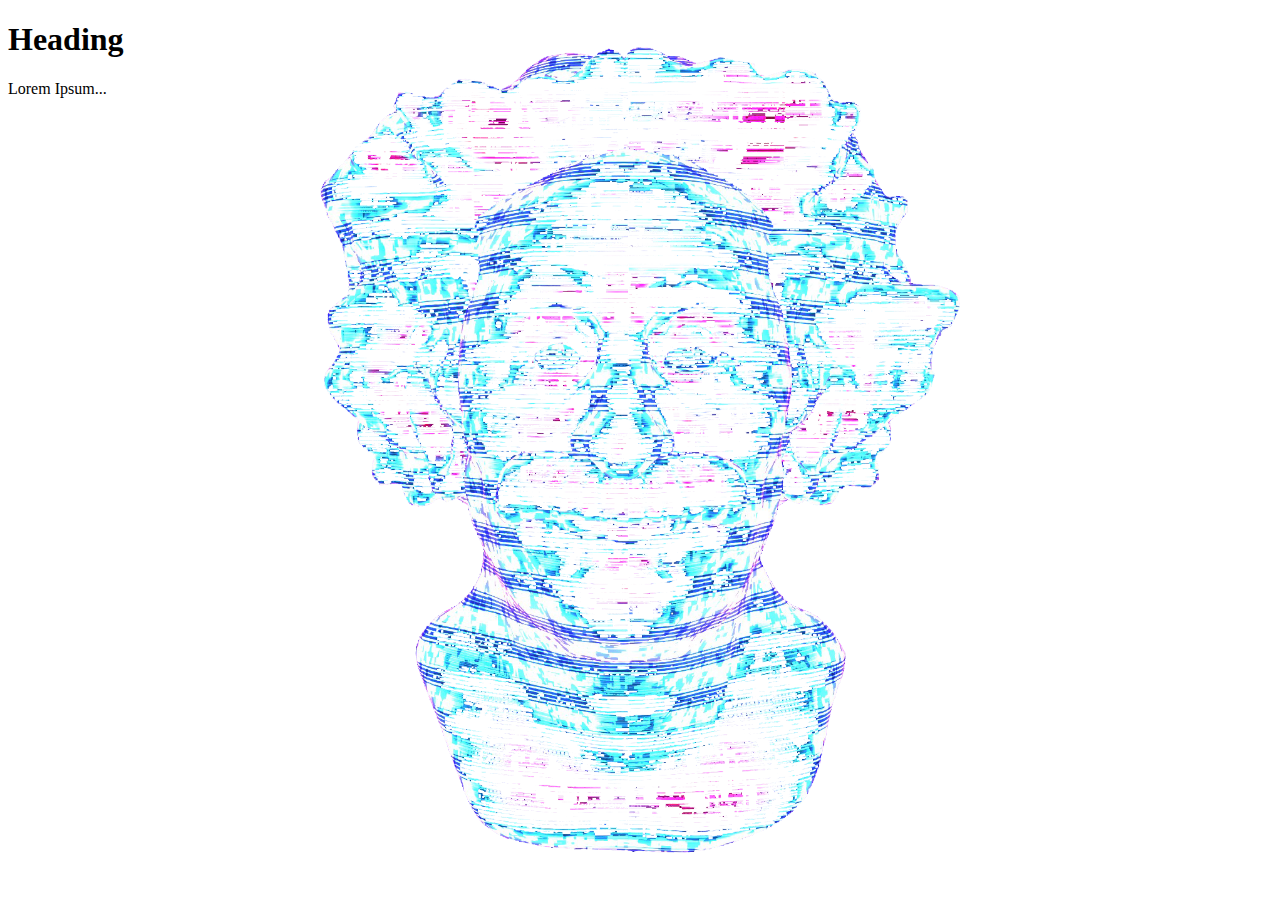
==== index.html @ d1714902 "Alle files werkend" ====
<!DOCTYPE html>
<html>
  <head>
    <link rel="stylesheet" href="style.css">
    <title>Camera Background Page</title>
  </head>
  <body>
    <div id="videoContainer">
        <video id="videoElement" autoplay></video>
        <img id="overlayImage" src="einsteinpngpngpng.png" alt="Overlay Image">
      </div>

      <div class="content">
        <h1>Heading</h1>
        <p>Lorem Ipsum...</p>
      </div>
  </body>
  <script src="main.js"></script>
</html>
---- style.css ----
#videoElement {
    height: 100vh;
    width: 100%;
    object-fit: fill;
    position: absolute;
}

#overlayImage{
    width: 50%;
    position: absolute;
    top: 50%;
    left: 50%;
    transform: translate(-50%, -50%);
}
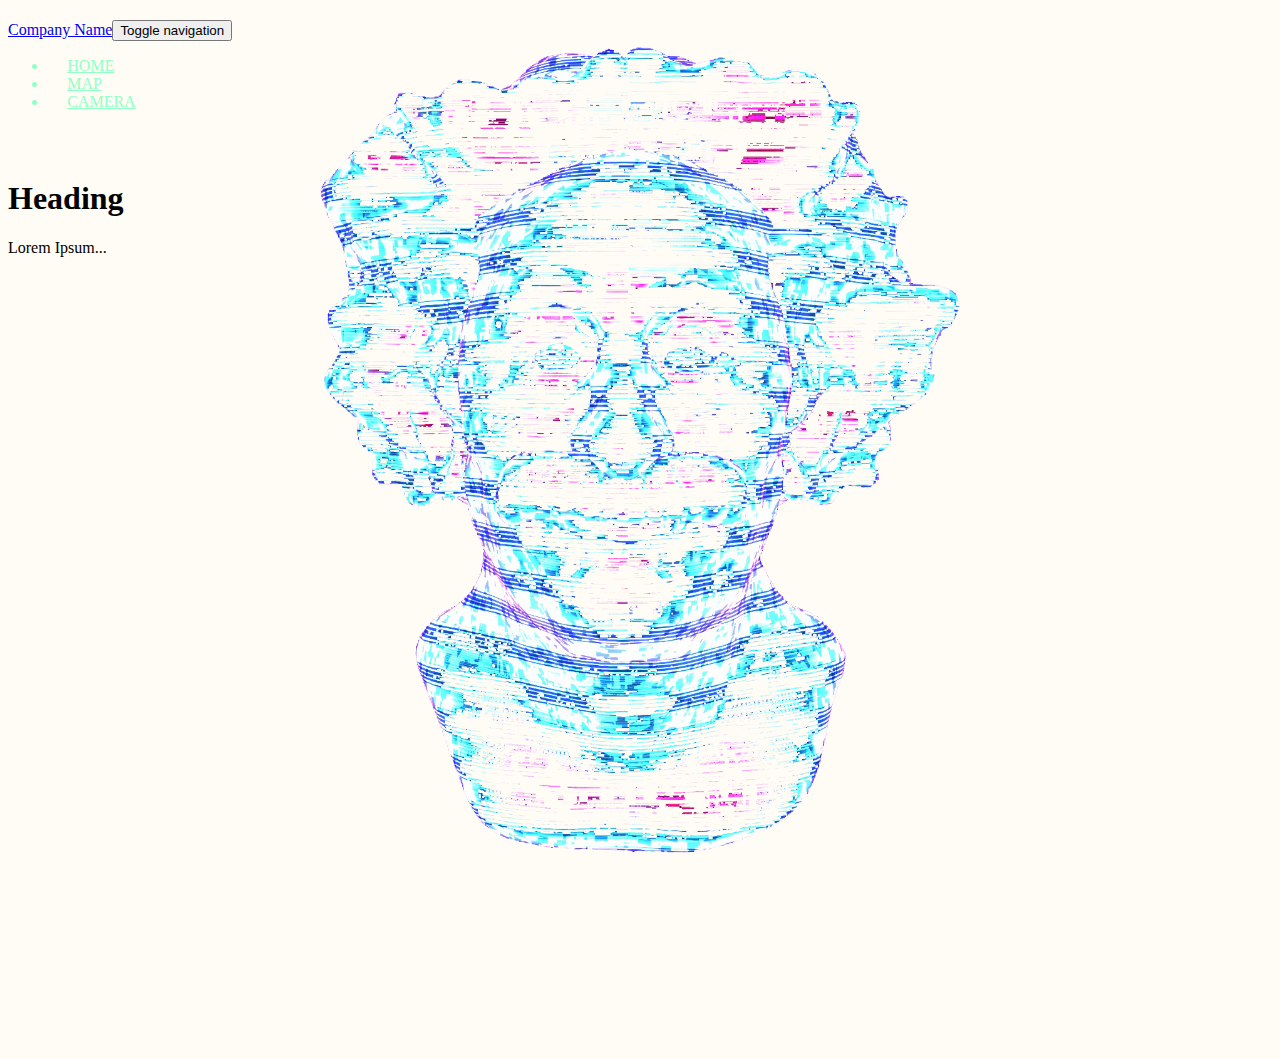
==== commit 2d8394fe: "Navbar add" ====
--- a/index.html
+++ b/index.html
@@ -5,6 +5,19 @@
     <title>Camera Background Page</title>
   </head>
   <body>
+    <div class="header-dark">
+      <nav class="navbar navbar-dark navbar-expand-md navigation-clean-search">
+          <div class="container"><a class="navbar-brand habibi" href="#">Company Name</a><button class="navbar-toggler" data-toggle="collapse" data-target="#navcol-1"><span class="sr-only">Toggle navigation</span><span class="navbar-toggler-icon"></span></button>
+              <div class="collapse navbar-collapse"
+                  id="navcol-1">
+                  <ul class="nav navbar-nav">
+                      <li class="nav-item habibi" role="presentation"><a class="nav-link" href="#">HOME</a></li>
+                      <li class="nav-item" role="presentation"><a class="nav-link" href="#">MAP</a></li>
+                      <li class="nav-item" role="presentation"><a class="nav-link" href="#">CAMERA</a></li>
+                  </ul>
+          </div>
+      </nav>
+  </div>
     <div id="videoContainer">
         <video id="videoElement" autoplay></video>
         <img id="overlayImage" src="einsteinpngpngpng.png" alt="Overlay Image">
--- a/style.css
+++ b/style.css
@@ -11,4 +11,165 @@
     top: 50%;
     left: 50%;
     transform: translate(-50%, -50%);
+}
+
+html, body {
+  height: 100%;
+  overflow: hidden;
+  background:url('https://cdn.pixabay.com/photo/2015/10/12/14/59/milky-way-984050_960_720.jpg') #fffcf5;
+}
+
+
+.header-dark {
+  background:rgba(0,0,0,0);
+  background-size: cover;
+  padding-bottom:20px;
+  color: #94ffc4;
+}
+
+@media (min-width:768px) {
+  .header-dark .navbar {
+    padding-top:.75rem;
+    padding-bottom:.75rem;
+  }
+}
+
+@media (min-width: 992px) {
+  .header-dark .navbar.navbar .navbar-nav .nav-link {
+    padding-left:1.2rem;
+    padding-right:1.2rem;
+  }
+}
+
+.header-dark .navbar.navbar-dark .navbar-nav .nav-link:focus, .header-dark .navbar.navbar-dark .navbar-nav .nav-link {
+  color:#94ffc4 !important;
+  background-color:transparent;
+}
+
+.header-dark .navbar.navbar-dark .navbar-nav .nav-link:focus, .header-dark .navbar.navbar-dark .navbar-nav .nav-link:hover {
+  color:#94ffc4 !important;
+  background-color:transparent;
+}
+
+.header-dark .navbar .navbar-nav > li > .dropdown-menu {
+  margin-top:-5px;
+  box-shadow:0 4px 8px rgba(0,0,0,.1);
+  background-color:#fff;
+  border-radius:2px;
+}
+
+@media (min-width:768px) {
+  .header-dark .hero {
+    margin-top:20px;
+  }
+}
+
+.header-dark .hero h1 {
+  color:#94ffc4;
+  font-family:'Bitter', serif;
+  font-size:40px;
+  margin-top:20px;
+  margin-bottom:80px;
+}
+
+@media (min-width:768px) {
+  .header-dark .hero h1 {
+    margin-bottom:50px;
+    line-height:1.5;
+  }
+}
+
+.header-dark .hero .embed-responsive iframe {
+  background-color:#666;
+}
+
+
+.popup .overlay {
+  position: fixed;
+  top: 0px;
+  left: 0px;
+  width: 100vw;
+  height: 100vh;
+  z-index: 3;
+  display: none;
+}
+
+.popup .content {
+  position: absolute;
+  top: 50%;
+  left: 50%;
+  transform: translate(-50%, -50%);
+  background: #fff;
+  width: 450px;
+  height: 220px;
+  z-index: 2;
+  text-align: center;
+  padding: 20px;
+  box-sizing: border-box;
+}
+
+.popup .close-bnt {
+  position: absolute;
+  right: 20px;
+  top: 20px;
+  width: 30px;
+  height: 30px;
+  background: #222;
+  color: #fff;
+  font-size: 25px;
+  font-weight: 600;
+  line-height: 30px;
+  text-align: center;
+  border-radius: 50%;
+}
+
+.popup.active .overlay {
+  display: block;
+}
+
+.popup.active .content {
+  transition: all 300ms ease-in-out;
+  transform: translate(-50%, -50%) scale(1);
+}
+
+.centered-image {
+  position: relative;
+  display: flex;
+  justify-content: center;
+  align-items: center;
+  height: 100%;
+}
+.centered-image img {
+  max-width: 100%;
+  max-height: 100%;
+}
+
+.location-icon {
+  position: absolute; 
+  top: 100px;
+  left: 50%;
+  transform: translate(-50%, -50%);
+  width: 30px;
+  height: 43px;
+  background-image: url('../images/locatie.png');
+  background-size: cover;
+  transition: transform 0.3s ease-in-out;
+  z-index: 2;
+}
+
+
+
+.image-container {
+  position: relative;
+  width: 100%;
+}
+
+
+.image-container img {
+  position: relative;
+  z-index: 1; 
+}
+
+.image-container:hover .location-icon {
+  transform: translate(-50%, -50%) scale(1.2);
 }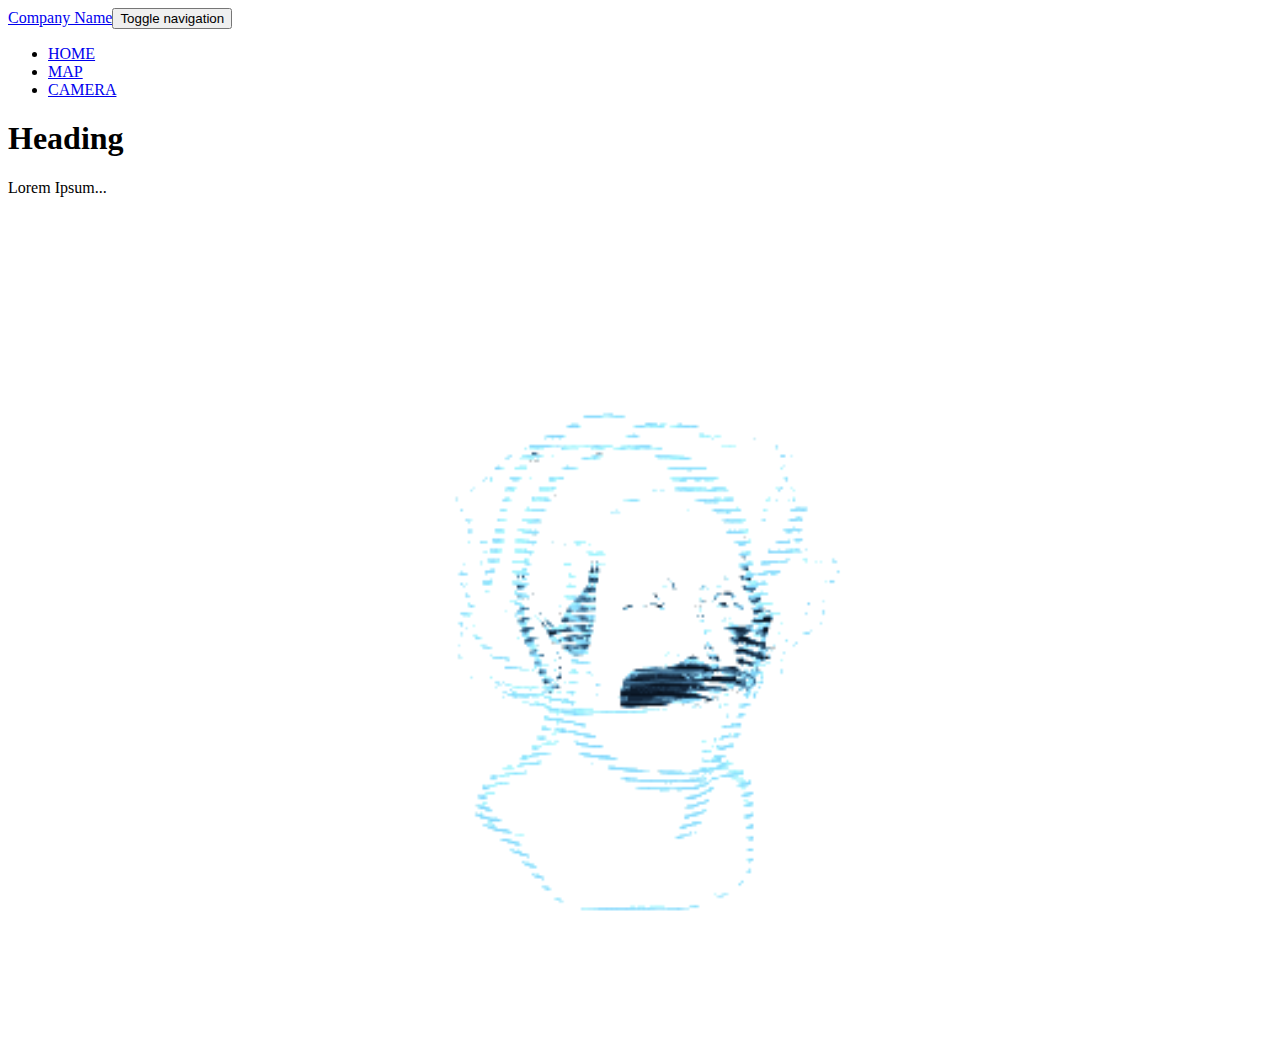
==== commit a4865576: "Add files via upload" ====
--- a/index.html
+++ b/index.html
@@ -20,7 +20,7 @@
   </div>
     <div id="videoContainer">
         <video id="videoElement" autoplay></video>
-        <img id="overlayImage" src="einsteinpngpngpng.png" alt="Overlay Image">
+        <img id="overlayImage" src="Albert.gif" alt="Overlay Image">
       </div>
 
       <div class="content">
--- a/style.css
+++ b/style.css
@@ -12,164 +12,3 @@
     left: 50%;
     transform: translate(-50%, -50%);
 }
-
-html, body {
-  height: 100%;
-  overflow: hidden;
-  background:url('https://cdn.pixabay.com/photo/2015/10/12/14/59/milky-way-984050_960_720.jpg') #fffcf5;
-}
-
-
-.header-dark {
-  background:rgba(0,0,0,0);
-  background-size: cover;
-  padding-bottom:20px;
-  color: #94ffc4;
-}
-
-@media (min-width:768px) {
-  .header-dark .navbar {
-    padding-top:.75rem;
-    padding-bottom:.75rem;
-  }
-}
-
-@media (min-width: 992px) {
-  .header-dark .navbar.navbar .navbar-nav .nav-link {
-    padding-left:1.2rem;
-    padding-right:1.2rem;
-  }
-}
-
-.header-dark .navbar.navbar-dark .navbar-nav .nav-link:focus, .header-dark .navbar.navbar-dark .navbar-nav .nav-link {
-  color:#94ffc4 !important;
-  background-color:transparent;
-}
-
-.header-dark .navbar.navbar-dark .navbar-nav .nav-link:focus, .header-dark .navbar.navbar-dark .navbar-nav .nav-link:hover {
-  color:#94ffc4 !important;
-  background-color:transparent;
-}
-
-.header-dark .navbar .navbar-nav > li > .dropdown-menu {
-  margin-top:-5px;
-  box-shadow:0 4px 8px rgba(0,0,0,.1);
-  background-color:#fff;
-  border-radius:2px;
-}
-
-@media (min-width:768px) {
-  .header-dark .hero {
-    margin-top:20px;
-  }
-}
-
-.header-dark .hero h1 {
-  color:#94ffc4;
-  font-family:'Bitter', serif;
-  font-size:40px;
-  margin-top:20px;
-  margin-bottom:80px;
-}
-
-@media (min-width:768px) {
-  .header-dark .hero h1 {
-    margin-bottom:50px;
-    line-height:1.5;
-  }
-}
-
-.header-dark .hero .embed-responsive iframe {
-  background-color:#666;
-}
-
-
-.popup .overlay {
-  position: fixed;
-  top: 0px;
-  left: 0px;
-  width: 100vw;
-  height: 100vh;
-  z-index: 3;
-  display: none;
-}
-
-.popup .content {
-  position: absolute;
-  top: 50%;
-  left: 50%;
-  transform: translate(-50%, -50%);
-  background: #fff;
-  width: 450px;
-  height: 220px;
-  z-index: 2;
-  text-align: center;
-  padding: 20px;
-  box-sizing: border-box;
-}
-
-.popup .close-bnt {
-  position: absolute;
-  right: 20px;
-  top: 20px;
-  width: 30px;
-  height: 30px;
-  background: #222;
-  color: #fff;
-  font-size: 25px;
-  font-weight: 600;
-  line-height: 30px;
-  text-align: center;
-  border-radius: 50%;
-}
-
-.popup.active .overlay {
-  display: block;
-}
-
-.popup.active .content {
-  transition: all 300ms ease-in-out;
-  transform: translate(-50%, -50%) scale(1);
-}
-
-.centered-image {
-  position: relative;
-  display: flex;
-  justify-content: center;
-  align-items: center;
-  height: 100%;
-}
-.centered-image img {
-  max-width: 100%;
-  max-height: 100%;
-}
-
-.location-icon {
-  position: absolute; 
-  top: 100px;
-  left: 50%;
-  transform: translate(-50%, -50%);
-  width: 30px;
-  height: 43px;
-  background-image: url('../images/locatie.png');
-  background-size: cover;
-  transition: transform 0.3s ease-in-out;
-  z-index: 2;
-}
-
-
-
-.image-container {
-  position: relative;
-  width: 100%;
-}
-
-
-.image-container img {
-  position: relative;
-  z-index: 1; 
-}
-
-.image-container:hover .location-icon {
-  transform: translate(-50%, -50%) scale(1.2);
-}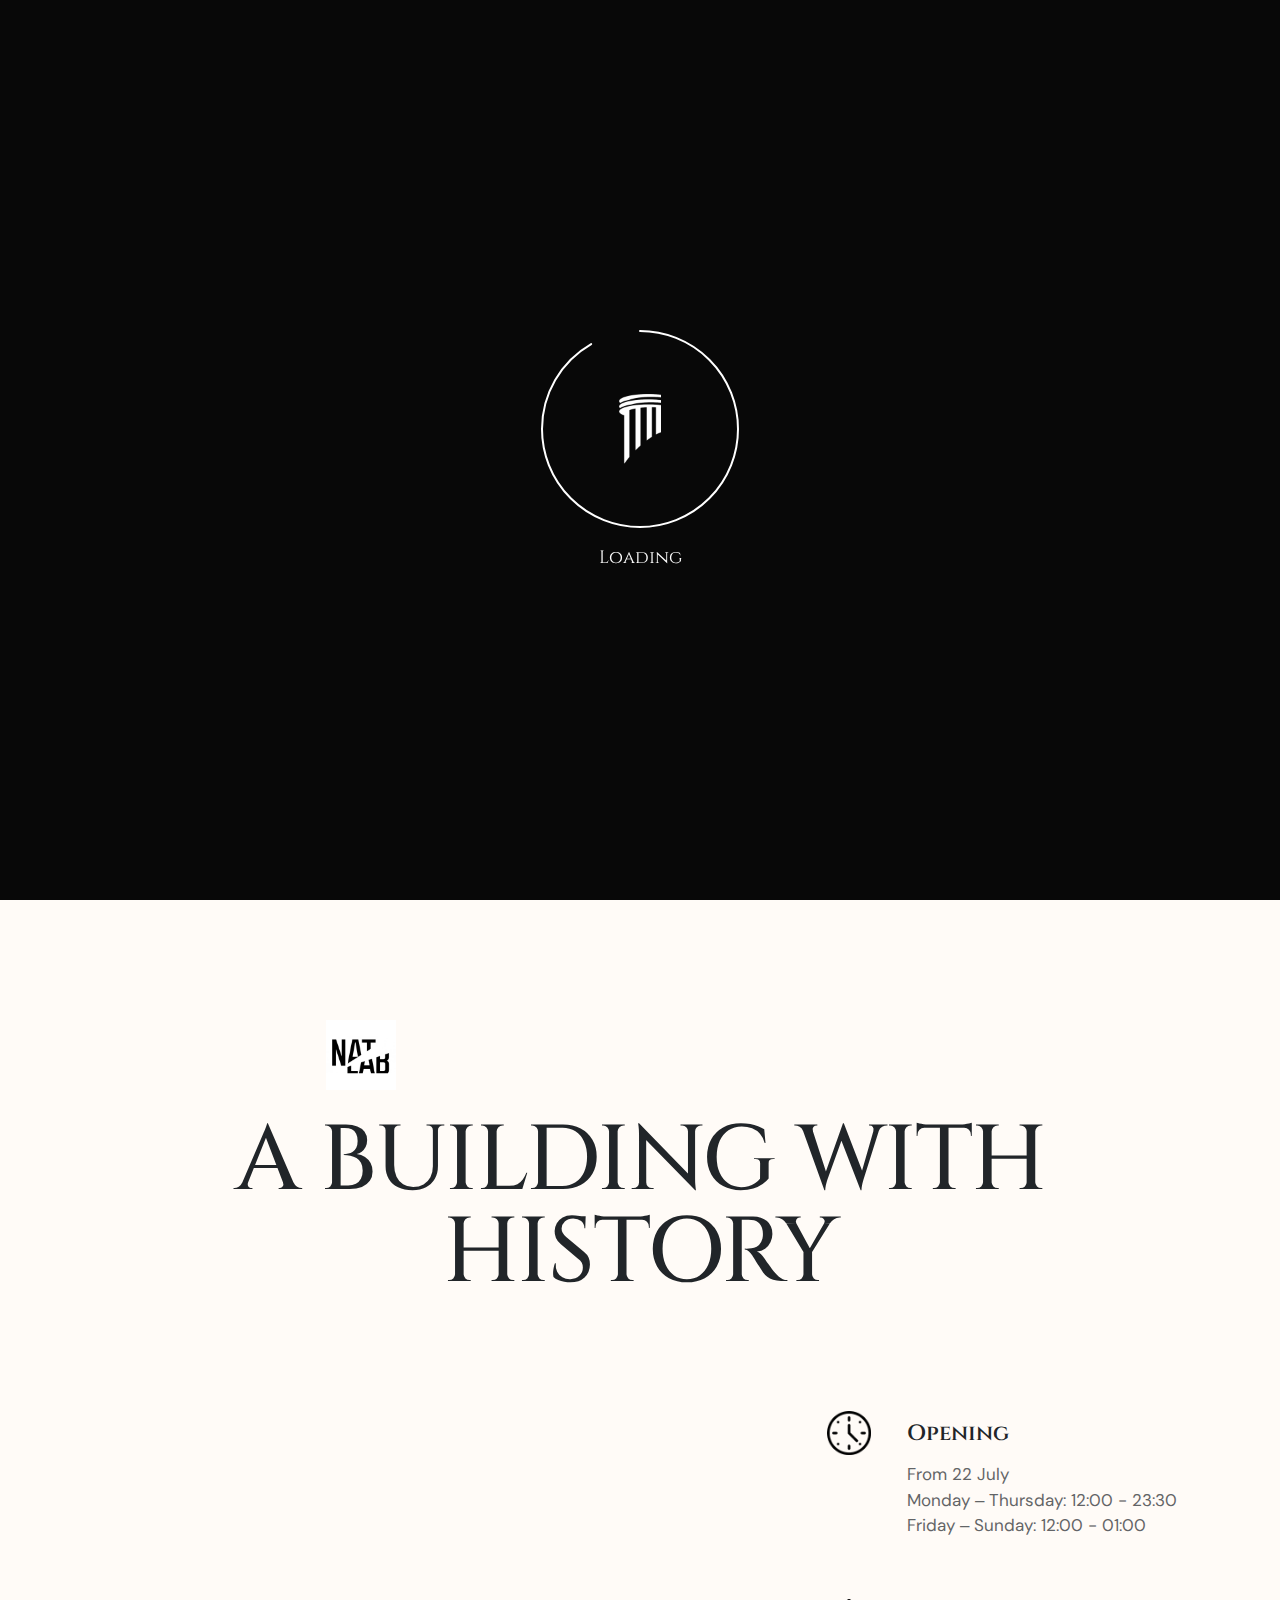
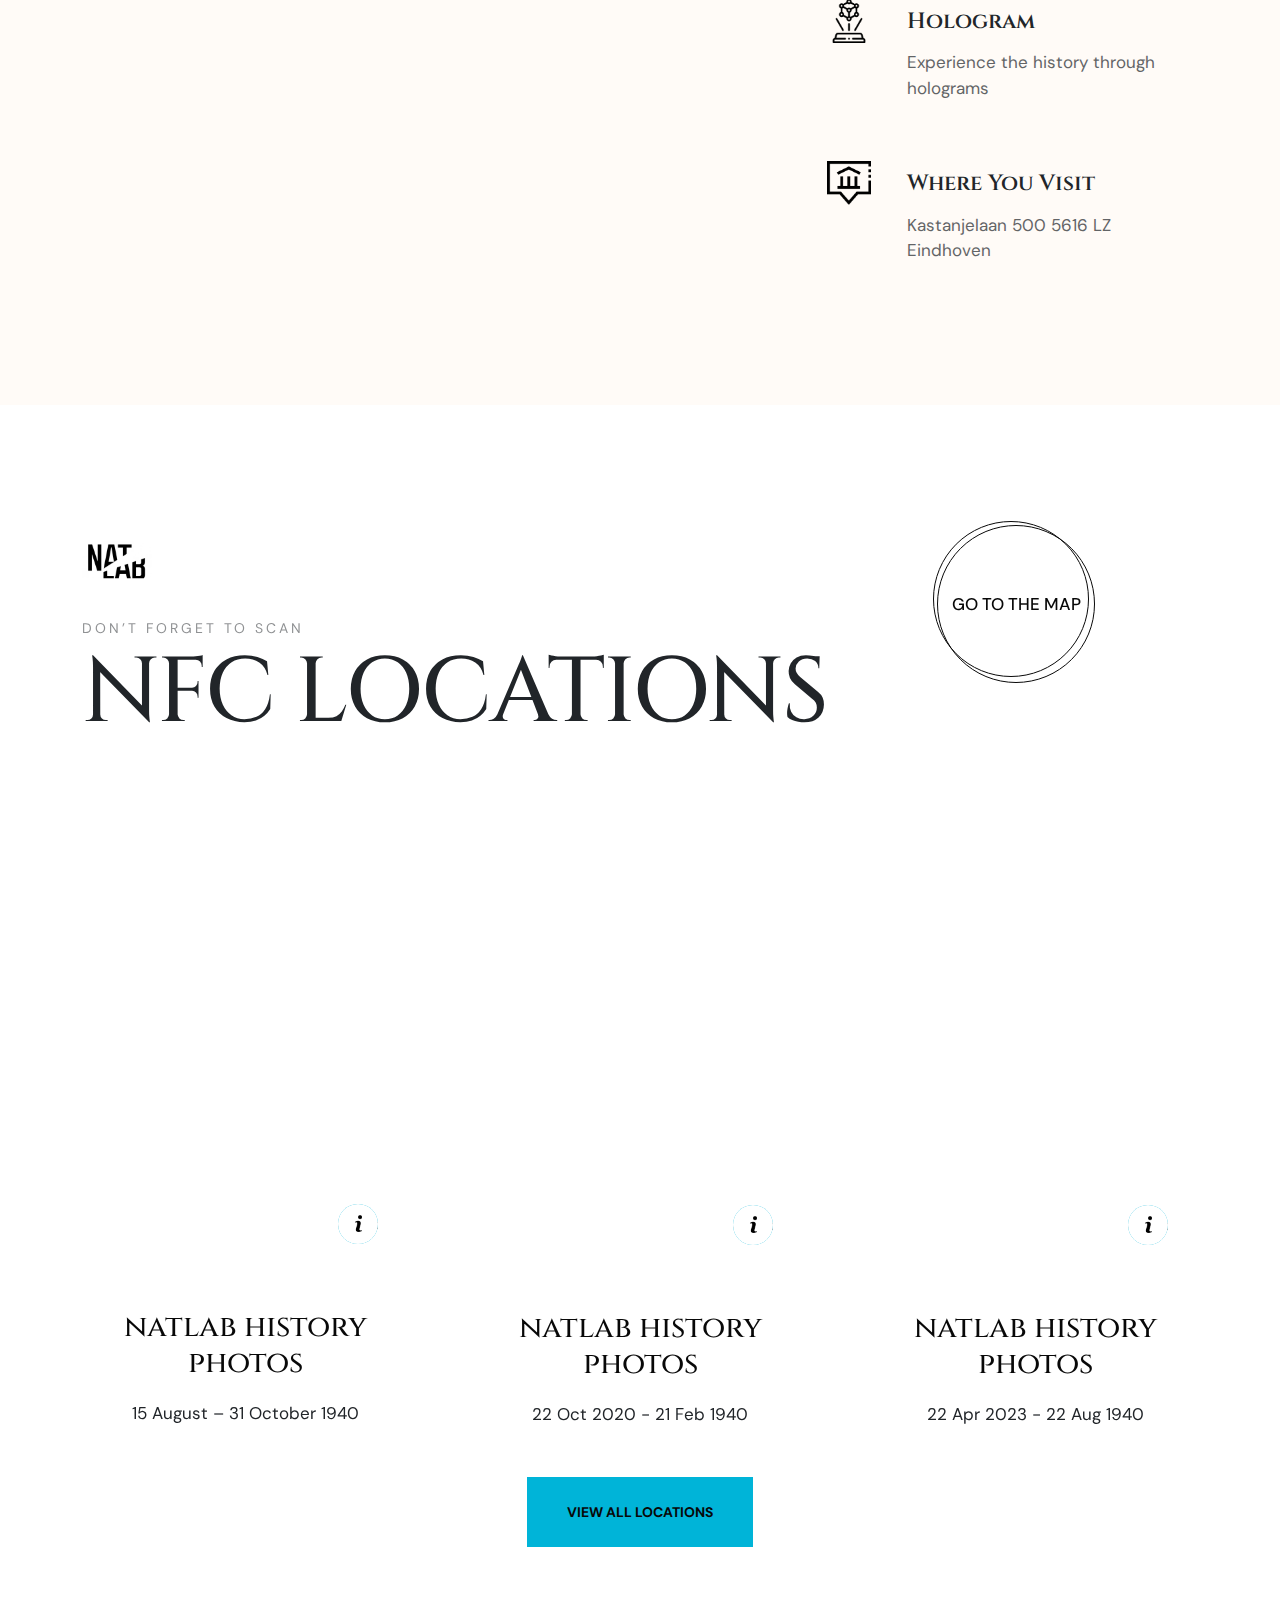
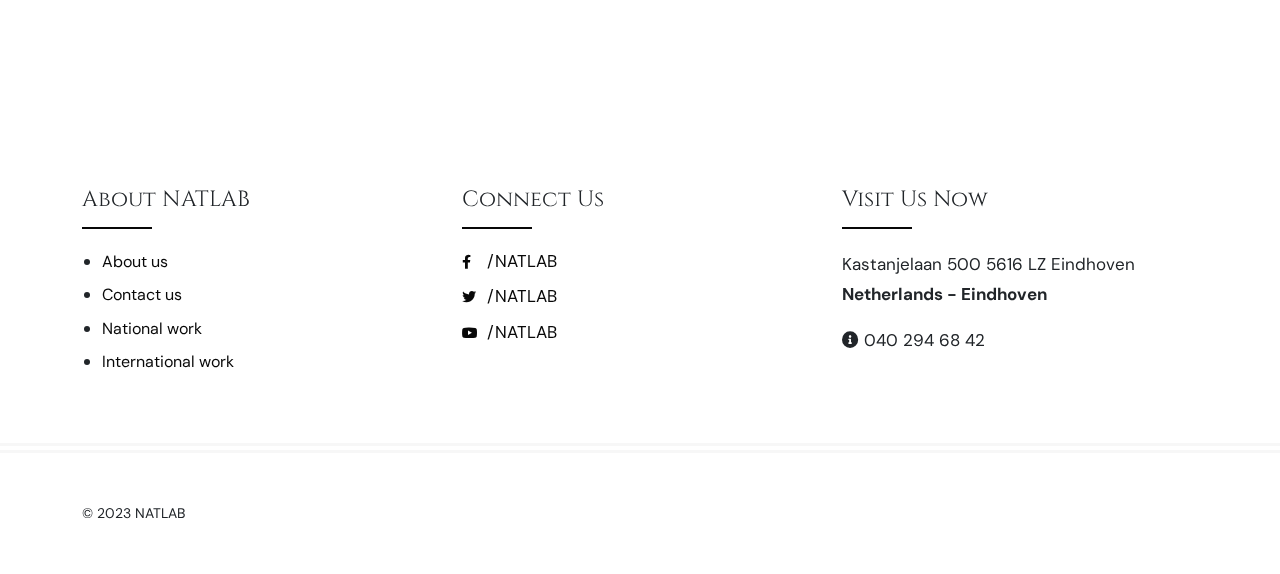
==== commit d15f3497: "FIX AMK" ====
--- a/index.html
+++ b/index.html
@@ -1,32 +1,394 @@
-<!DOCTYPE html>
-<html>
-  <head>
-    <link rel="stylesheet" href="style.css">
-    <title>Camera Background Page</title>
-  </head>
-  <body>
-    <div class="header-dark">
-      <nav class="navbar navbar-dark navbar-expand-md navigation-clean-search">
-          <div class="container"><a class="navbar-brand habibi" href="#">Company Name</a><button class="navbar-toggler" data-toggle="collapse" data-target="#navcol-1"><span class="sr-only">Toggle navigation</span><span class="navbar-toggler-icon"></span></button>
-              <div class="collapse navbar-collapse"
-                  id="navcol-1">
-                  <ul class="nav navbar-nav">
-                      <li class="nav-item habibi" role="presentation"><a class="nav-link" href="#">HOME</a></li>
-                      <li class="nav-item" role="presentation"><a class="nav-link" href="#">MAP</a></li>
-                      <li class="nav-item" role="presentation"><a class="nav-link" href="#">CAMERA</a></li>
-                  </ul>
-          </div>
-      </nav>
-  </div>
-    <div id="videoContainer">
-        <video id="videoElement" autoplay></video>
-        <img id="overlayImage" src="Albert.gif" alt="Overlay Image">
-      </div>
-
-      <div class="content">
-        <h1>Heading</h1>
-        <p>Lorem Ipsum...</p>
-      </div>
-  </body>
-  <script src="main.js"></script>
-</html>
+<!doctype html>
+<html lang="en">
+<head>
+<meta charset="utf-8">
+<meta name="viewport" content="width=device-width, initial-scale=1, shrink-to-fit=no">
+<meta name="theme-color" content="#feed01"/>
+<title>NATLAB | NFC</title>
+<meta name="author" content="Themezinho">
+<meta name="description" content="For all kind of exhibition museum website">
+<meta name="keywords" content="wandau, exhibition, museum, art, history, entry, ticket, contemporary, modern, booking, visit, culture, life, centuries, roots, fancy, themezinho">
+
+<!-- SOCIAL MEDIA META -->
+<meta property="og:description" content="Wandau | Art & History Museum">
+<meta property="og:image" content="http://www.themezinho.net/wandau/preview.png">
+<meta property="og:site_name" content="wandau">
+<meta property="og:title" content="wandau">
+<meta property="og:type" content="website">
+<meta property="og:url" content="http://www.themezinho.net/wandau">
+
+<!-- TWITTER META -->
+<meta name="twitter:card" content="summary">
+<meta name="twitter:site" content="@wandau">
+<meta name="twitter:creator" content="@wandau">
+<meta name="twitter:title" content="wandau">
+<meta name="twitter:description" content="Wandau | Art & History Museum">
+<meta name="twitter:image" content="http://www.themezinho.net/wandau/preview.png">
+
+<!-- FAVICON FILES -->
+<link href="ico/apple-touch-icon-144-precomposed.png" rel="apple-touch-icon" sizes="144x144">
+<link href="ico/apple-touch-icon-114-precomposed.png" rel="apple-touch-icon" sizes="114x114">
+<link href="ico/apple-touch-icon-72-precomposed.png" rel="apple-touch-icon" sizes="72x72">
+<link href="ico/apple-touch-icon-57-precomposed.png" rel="apple-touch-icon">
+<link href="ico/favicon.png" rel="shortcut icon">
+
+<!-- CSS FILES -->
+<link rel="stylesheet" href="css/fontawesome.min.css">
+<link rel="stylesheet" href="css/odometer.min.css">
+<link rel="stylesheet" href="css/fancybox.min.css">
+<link rel="stylesheet" href="css/swiper.min.css">
+<link rel="stylesheet" href="css/bootstrap.min.css">
+<link rel="stylesheet" href="css/style.css">
+</head>
+<body>
+<div class="preloader" id="preloader">
+  <svg viewBox="0 0 1920 1080" preserveAspectRatio="none" version="1.1">
+    <path d="M0,0 C305.333333,0 625.333333,0 960,0 C1294.66667,0 1614.66667,0 1920,0 L1920,1080 C1614.66667,1080 1294.66667,1080 960,1080 C625.333333,1080 305.333333,1080 0,1080 L0,0 Z"></path>
+  </svg>
+  <div class="inner">
+    <canvas class="progress-bar" id="progress-bar" width="200" height="200"></canvas>
+    <figure><img src="images/preloader.png" alt="Image"></figure>
+    <small>Loading</small> </div>
+  <!-- end inner -->
+</div>
+<!-- end preloder -->
+<div class="page-transition">
+  <svg viewBox="0 0 1920 1080" preserveAspectRatio="none" version="1.1">
+    <path d="M0,0 C305.333333,0 625.333333,0 960,0 C1294.66667,0 1614.66667,0 1920,0 L1920,1080 C1614.66667,980 1294.66667,930 960,930 C625.333333,930 305.333333,980 0,1080 L0,0 Z"></path>
+  </svg>
+</div>
+<!-- end page-transition -->
+<div class="smooth-scroll">
+  <div class="section-wrapper" data-scroll-section>
+    <div class="search-box">
+      <div class="container">
+        <div class="form">
+          <h3>SEARCH EVENT</h3>
+          <input type="search" placeholder="What are you looking for ?">
+          <input type="submit" value="SEARCH">
+        </div>
+        <!-- end form -->
+        <div class="search-events">
+          <ul>
+            <li>
+              <h5><a href="#">Artemisia Gentileschi talk with Maria</a></h5>
+              <small>15 August – 31 October 2020</small> </li>
+            <li>
+              <h5><a href="#">Artemisia Gentileschi talk with Maria</a></h5>
+              <small>15 August – 31 October 2020</small> </li>
+            <li>
+              <h5><a href="#">Artemisia Gentileschi talk with Maria</a></h5>
+              <small>15 August – 31 October 2020</small> </li>
+          </ul>
+        </div>
+        <!-- end search-events -->
+      </div>
+    </div>
+    <!-- end search-box -->
+    <aside class="side-widget">
+      <svg viewBox="0 0 600 1080" preserveAspectRatio="none" version="1.1">
+        <path d="M540,1080H0V0h540c0,179.85,0,359.7,0,539.54C540,719.7,540,899.85,540,1080z"></path>
+      </svg>
+      <figure class="logo"> <img src="images/natlab.ai" alt="Image"> </figure>
+      <!-- end logo -->
+      <div class="inner">
+        <div class="widget">
+          <figure><img src="images/image07.jpg" alt="Image"></figure>
+          <p>
+            Natlab stands for the Physics Laboratory of Philips. It was established in 1923 on Kastanjelaan in Eindhoven. The laboratory had already been an important initiative for Philips for almost 10 years, where independent researchers developed new patents. The first director was Gilles Holst, who created an academic environment and invited internationally renowned scientists such as Einstein, who visited Natlab in 1923.</p>
+        </div>
+        <!-- end widget -->
+        <div class="widget">
+          <h6 class="widget-title">Opening Hours</h6>
+          <p>Monday ‒ Thursday: 12:00 - 23:30<br>
+            Friday ‒ Sunday: 12:00 - 01:00</p>
+        </div>
+        <!-- end widget -->
+      </div>
+      <!-- end inner -->
+		<div class="display-mobile">
+			<div class="custom-menu">
+        <ul>
+          <li><a href="#">Eng</a></li>
+          <li><a href="#">NL</a></li>
+        </ul>
+      </div>
+      <!-- end custom-menu -->
+      <div class="site-menu">
+        <ul>
+          <li><a href="visit.html" data-scroll-to>Visit</a></li>
+          <li><a href="exhibitions.html" data-scroll-to>Exhibitions</a></li>
+          <li><a href="collections.html" data-scroll-to>Collections</a></li>
+          <li><a href="about.html" data-scroll-to>About</a></li>
+          <li><a href="contact.html" data-scroll-to>Contact</a></li>
+        </ul>
+      </div>
+      <!-- end site-menu -->
+		</div>
+		<!-- end display-mobile -->
+    </aside>
+    <nav class="navbar">
+      <div class="section-title">
+        <figure><img src="images/logo-natlab-1.jpg" alt="Image"></figure>
+              
+        <!-- end logo -->
+        <!-- end site-menu -->
+        <div class="search-button"> <i class="far fa-search"></i> </div>
+        <!-- end search-button -->
+        <div class="hamburger-menu">
+        <svg class="hamburger" width="30" height="30" viewBox="0 0 30 30">
+          <path class="line line-top" d="M0,9h30"/>
+          <path class="line line-center" d="M0,15h30"/>
+          <path class="line line-bottom" d="M0,21h30"/>
+        </svg>
+      </div>
+      <!-- end hamburger-menu -->
+      <div class="navbar-button"> <a href="map.html">GO TO MAP</a> </div>
+      <!-- end navbar-button -->
+      </div>
+
+    </nav>
+    <!-- end navbar -->
+    <header class="slider">
+      <div class="swiper-container slider-images">
+        <div class="swiper-wrapper">
+          <div class="swiper-slide" data-background="images/IMG_0033_natlab.png">
+			<div class="mobile-slide" data-background="images/slide-mobile01.jpg"></div>
+			</div>
+          <div class="swiper-slide" data-background="images/IMG_0033_natlab.pn">
+			<div class="mobile-slide" data-background="images/slide-mobile01.jpg"></div>
+			</div>
+          <div class="swiper-slide" data-background="images/IMG_0033_natlab.pn">
+			<div class="mobile-slide" data-background="images/slide-mobile01.jpg"></div>
+			</div>
+        </div>
+        <!-- end swiper-wrapper -->
+
+        <!-- end slider-nav -->
+      </div>
+      <!-- end slider-images -->
+      <div class="swiper-container slider-texts">
+        <svg width="580" height="400" class="svg-morph">
+          <path id="svg_morph" d="m261,30.4375c0,0 114,6 151,75c37,69 37,174 6,206.5625c-31,32.5625 -138,11.4375 -196,-19.5625c-58,-31 -86,-62 -90,-134.4375c12,-136.5625 92,-126.5625 129,-127.5625z" />
+        </svg>
+        <div class="swiper-wrapper">
+          <div class="swiper-slide">
+            <div class="container-fluid">
+              <h1>HISTORY NATLAB </h1>
+              <p>Explore different locations and find out more about the
+                historic <br>
+                places across the NATLAB building.</p>
+            </div>
+            <!-- end container -->
+          </div>
+          <!-- end swiper-slide -->
+          <div class="swiper-slide">
+            <div class="container-fluid">
+              <h1>NFC TAGS</h1>
+              <p>Scan the tag with your phone and get more to know about the building</p>
+            </div>
+            <!-- end container -->
+          </div>
+          <!-- end swiper-slide -->
+          <div class="swiper-slide">
+            <div class="container-fluid">
+              <h1>HISTORY NATLAB </h1>
+              <p>Explore different locations and find out more about the
+                history.</p>
+            </div>
+            <!-- end container -->
+          </div>
+          <!-- end swiper-slide -->
+        </div>
+        <!-- end swiper-wrapper -->
+      </div>
+      <!-- end slider-texts -->
+    
+    </header>
+    <!-- end slider -->
+    <section class="content-section" data-background="#fffbf7">
+      <div class="container">
+        <div class="row align-items-center">
+          <div class="col-12">
+            <div class="section-title text-center">
+              <figure><img src="images/logo-natlab-1.jpg" alt="Image"></figure>
+              <h2>A BUILDING WITH HISTORY</h2>
+            </div>
+            <!-- end section-title -->
+          </div>
+          <!-- end col-12 -->
+          <div class="col-lg-7">
+            <figure class="image-box" data-scroll data-scroll-speed="-1" > <img src="images/einstein.jpg" alt="Image"> </figure>
+          </div>
+          <!-- end col-7 -->
+          <div class="col-lg-5">
+            <div class="side-icon-list right-side">
+              <ul>
+                <li>
+                  <figure> <img src="images/icon01.png" alt="Image"> </figure>
+                  <div class="content">
+                    <h5>Opening</h5>
+                    <p>From 22 July<br>
+                      Monday ‒ Thursday: 12:00 - 23:30<br>
+                      Friday ‒ Sunday: 12:00 - 01:00</p>
+                  </div>
+                  <!-- end content -->
+                </li>
+                <li>
+                  <figure> <img src="images/icon02.png" alt="Image"> </figure>
+                  <div class="content">
+                    <h5>Hologram</h5>
+                    <p>Experience the history through holograms</p>
+                  <!-- end content -->
+                </li>
+                <li>
+                  <figure> <img src="images/icon03.png" alt="Image"> </figure>
+                  <div class="content">
+                    <h5>Where You Visit</h5>
+                    <p>Kastanjelaan 500
+                      5616 LZ Eindhoven</p>
+                  </div>
+                  <!-- end content -->
+                </li>
+              </ul>
+            </div>
+            <!-- end side-icon-list -->
+          </div>
+          <!-- end col-5 -->
+        </div>
+        <!-- end row -->
+      </div>
+      <!-- end container -->
+    </section>
+    <!-- end content-section -->
+    <section class="content-section">
+      <div class="container">
+        <div class="row justify-content-center">
+          <div class="col-lg-9">
+            <div class="section-title">
+              <figure><img src="images/logo-natlab-1.jpg" alt="Image"></figure>
+              <h6>DON’T FORGET TO SCAN</h6>
+              <h2>NFC LOCATIONS</h2>
+            </div>
+            <!-- end section-title -->
+          </div>
+          <!-- end col-9 -->
+          <div class="col-lg-3"> <a href="map.html" class="circle-button">GO TO THE MAP</a> </div>
+          <!-- end col-3 -->
+        </div>
+        <!-- end row -->
+        <div class="row justify-content-center">
+          <div class="col-lg-4 col-md-6">
+            <div class="exhibition-box" data-scroll data-scroll-speed="-1" >
+              <figure> <a href="#"><img src="images/1.jpg" alt="Image" class="img"></a>
+                <div class="info">
+                  <figure class="i"><img src="images/icon-info.png" alt="Image"></figure>
+                  <span>Scan the tag with your phone</span> </div>
+                <!-- end info -->
+              </figure>
+              <div class="content-box">
+                <h4><a href="#">natlab history photos</a></h4>
+                <p> 15 August – 31 October 1940 </p>
+              </div>
+              <!-- end content-box -->
+            </div>
+            <!-- end exhibition-box -->
+          </div>
+          <!-- end col-4 -->
+          <div class="col-lg-4 col-md-6">
+            <div class="exhibition-box" data-scroll data-scroll-speed="1">
+              <figure> <a href="#"><img src="images/2.jpg" alt="Image" class="img"></a>
+                <div class="info">
+                  <figure class="i"><img src="images/icon-info.png" alt="Image"></figure>
+                  <span>Scan the tag with your phone</span> </div>
+                <!-- end info -->
+              </figure>
+              <div class="content-box">
+                <h4><a href="#">natlab history photos</a></h4>
+                <p> 22 Oct 2020 - 21 Feb 1940</p>
+              </div>
+              <!-- end content-box -->
+            </div>
+            <!-- end exhibition-box --> </div>
+          <!-- end col-4 -->
+          <div class="col-lg-4 col-md-6">
+            <div class="exhibition-box" data-scroll data-scroll-speed="-0.5" >
+              <figure> <a href="#"><img src="images/3.jpg" alt="Image" class="img"></a>
+                <div class="info">
+                  <figure class="i"><img src="images/icon-info.png" alt="Image"></figure>
+                  <span>Scan the tag with your phone</span> </div>
+                <!-- end info -->
+              </figure>
+              <div class="content-box">
+                <h4><a href="#">natlab history photos</a></h4>
+                <p> 22 Apr 2023 - 22 Aug 1940</p>
+              </div>
+              <!-- end content-box -->
+            </div>
+            <!-- end exhibition-box --></div>
+          <!-- end col-4 -->
+          <div class="col-12 text-center"> <a href="exhibitions.html" class="custom-button">VIEW ALL LOCATIONS</a> </div>
+          <!-- end col-12 -->
+        </div>
+        <!-- end row -->
+      </div>
+      <!-- end container -->
+    </section>
+    <!-- end content-section -->
+
+    <!-- end content-section -->
+    <footer class="footer">
+      <div class="container">
+        <div class="row">
+          <div class="col-lg-4 col-md-6">
+            <h6 class="widget-title">About NATLAB</h6>
+            <ul class="footer-menu">
+              <li><a href="#">About us </a></li>
+              <li><a href="#">Contact us</a></li>
+              <li><a href="#">National work</a></li>
+              <li><a href="#">International work</a></li>
+            </ul>
+          </div>
+          <!-- end col-4 -->
+          <div class="col-lg-4 col-md-6">
+            <h6 class="widget-title">Connect Us</h6>
+            <ul class="social-media">
+              <li><a href="#"><i class="fab fa-facebook-f"></i> /NATLAB</a></li>
+              <li><a href="#"><i class="fab fa-twitter"></i> /NATLAB</a></li>
+              <li><a href="#"><i class="fab fa-youtube"></i> /NATLAB</a></li>
+            </ul>
+          </div>
+          <!-- end col-4 -->
+          <div class="col-lg-4">
+            <h6 class="widget-title">Visit Us Now</h6>
+            <address class="address">
+              Kastanjelaan 500
+              5616 LZ Eindhoven <strong>Netherlands - Eindhoven</strong> <i class="fas fa-info-circle"></i> 040 294 68 42
+            </address>
+          </div>
+          <!-- end col-4 -->
+        </div>
+        <!-- end row -->
+      </div>
+      <!-- end container -->
+      <div class="footer-bottom">
+        <div class="container"> <span class="copyright">© 2023 NATLAB</span> </div>
+        <!-- end container -->
+      </div>
+      <!-- end footer-bottom -->
+    </footer>
+    <!-- end footer -->
+  </div>
+</div>
+
+<!-- JS FILES -->
+<script src="js/jquery.min.js"></script>
+<script src="js/bootstrap.min.js"></script>
+<script src="js/locomotive-scroll.min.js"></script>
+<script src="js/kinetic-slider.js"></script>
+<script src="js/fancybox.min.js"></script>
+<script src="js/odometer.min.js"></script>
+<script src="js/swiper.min.js"></script>
+<script src="js/scripts.js"></script>
+</body>
+</html>
--- a/css/style.css
+++ b/css/style.css
@@ -0,0 +1,4199 @@
+/*
+
+@Author: Themezinho
+@URL: http://www.themezinho.net
+ 
+This file contains the styling for the actual theme, this
+is the file you need to edit to change the look of the
+theme.
+
+
+	// Table of contents //
+
+		01. FONTS
+		02. BODY
+		03. LOCOMOTIVE
+		04. HTML ELEMENTS
+		05. LINKS
+		06. FORM ELEMENTS
+		07. SPACING
+		08. ACCORDION
+		09. HAMBURGER
+		10. PRELOADER
+		11. PAGE TRANSITION
+		12. SEARCH BOX
+		13. SIDE WIDGET
+		14. NAVBAR 
+		15. SLIDER
+		16. PLAY NOW
+		17. PAGE HEADER
+		18. CONTENT SECTION
+		19. VIDEO BG
+		20. CUSTOM LINK
+		21. CUSTOM BUTTON
+		22. CIRCLE BUTTON
+		23. IMAGE BOX
+		24. SIDE ICON LIST
+		25. IMAGE BOX CAROUSEL
+		26. SIDE CONTENT
+		27. SIDE IMAGE
+		28. SIDE LIST
+		29. SIDE ARTS
+		30. COUNTER BOX
+		31. IMAGE CONTENT BOX
+		32. TESTIMONIALS BOX
+		33. COLLECTION BOX
+		34. EXHIBITION BOX
+		35. TEXT BOX
+		36. ART SLIDER
+		37. HORIZONTAL SCROLL
+		38. IMAGE ICON BOX
+		39. CTA BOX
+		40. NOTE BOX
+		41. RECENT NEWS
+		42. NEWSLETTER BOX
+		43. CONTACT BOX
+		44. CONTACT FORM
+		45. GOOGLE MAPS
+		46. BLOG POST
+		47. SIDEBAR
+		48. FOOTER
+
+	
+
+*/
+@import url("https://fonts.googleapis.com/css2?family=Cinzel:wght@400;600&family=DM+Sans:wght@400;500;700&display=swap");
+* {
+  outline: none !important;
+}
+
+body {
+  margin: 0;
+  padding: 0;
+  font-family: 'DM Sans', sans-serif;
+  font-size: 17px;
+  -webkit-font-smoothing: antialiased;
+  text-rendering: optimizeLegibility;
+  -moz-osx-font-smoothing: grayscale;
+  -ms-word-wrap: break-word;
+  word-wrap: break-word;
+}
+
+/* LOCOMOTIVE */
+.no-transform {
+  transform: none !important;
+}
+
+html.has-scroll-smooth {
+  overflow: hidden;
+}
+
+html.has-scroll-dragging {
+  -webkit-user-select: none;
+  -moz-user-select: none;
+  -ms-user-select: none;
+  user-select: none;
+}
+
+.has-scroll-smooth body {
+  overflow: hidden;
+}
+
+.has-scroll-smooth [data-scroll-container] {
+  min-height: 100vh;
+}
+
+/* HTML ELEMENTS */
+img {
+  max-width: 100%;
+}
+
+iframe {
+  max-width: 100%;
+}
+
+/* LINKS */
+a {
+  text-decoration: none;
+  color: #080808;
+}
+
+a:hover {
+  text-decoration: underline;
+  color: #080808;
+}
+
+/* FORM ELEMENTS */
+input[type="text"] {
+  width: 420px;
+  max-width: 100%;
+  height: 70px;
+  padding: 0 30px;
+  border: 1px solid rgb(206, 206, 206);
+}
+
+input[type="email"] {
+  width: 420px;
+  max-width: 100%;
+  height: 70px;
+  padding: 0 30px;
+  border: 1px solid #cecece;
+}
+
+input[type="search"] {
+  width: 420px;
+  max-width: 100%;
+  height: 70px;
+  padding: 0 30px;
+  border: 1px solid #cecece;
+}
+
+input[type="password"] {
+  width: 420px;
+  max-width: 100%;
+  height: 70px;
+  padding: 0 30px;
+  border: 1px solid #cecece;
+}
+
+input[type="number"] {
+  width: 420px;
+  max-width: 100%;
+  height: 70px;
+  padding: 0 30px;
+  border: 1px solid #cecece;
+}
+
+input[type="date"] {
+  width: 420px;
+  max-width: 100%;
+  height: 70px;
+  padding: 0 30px;
+  border: 1px solid #cecece;
+}
+
+input[type="radio"] {
+  width: 18px;
+  height: 18px;
+  display: inline-block;
+  margin-right: 4px;
+  transform: translateY(3px);
+  appearance: none;
+  background: #ededed;
+  border-radius: 50%;
+}
+
+input[type="radio"]:checked {
+  border: 6px solid #080808;
+}
+
+input[type="checkbox"] {
+  width: 18px;
+  height: 18px;
+  display: inline-block;
+  margin-right: 4px;
+  transform: translateY(3px);
+  appearance: none;
+  background: #ededed;
+}
+
+input[type="checkbox"]:checked {
+  border: 4px solid #ededed;
+  background: #080808;
+}
+
+textarea {
+  width: 520px;
+  max-width: 100%;
+  height: 140px;
+  padding: 30px;
+  border: 1px solid #cecece;
+}
+
+select {
+  width: 420px;
+  max-width: 100%;
+  height: 70px;
+  padding: 0 30px;
+  border: 1px solid #cecece;
+}
+
+select {
+  -webkit-appearance: none;
+  -moz-appearance: none;
+  background-image: linear-gradient(45deg, transparent 50%, gray 50%), linear-gradient(135deg, gray 50%, transparent 50%), linear-gradient(to right, #ccc, #ccc);
+  background-position: calc(100% - 30px) 34px, calc(100% - 25px) 34px, calc(100% - 3.5em) 20px;
+  background-size: 5px 5px, 5px 5px, 1px 40px;
+  background-repeat: no-repeat;
+}
+
+select:focus {
+  background-image: linear-gradient(45deg, gray 50%, transparent 50%), linear-gradient(135deg, transparent 50%, gray 50%), linear-gradient(to right, #ccc, #ccc);
+  background-position: calc(100% - 25px) 34px, calc(100% - 30px) 34px, calc(100% - 3.5em) 20px;
+  background-size: 5px 5px, 5px 5px, 1px 40px;
+  background-repeat: no-repeat;
+  border-color: gray;
+  outline: 0;
+}
+
+select:-moz-focusring {
+  color: transparent;
+  text-shadow: 0 0 0 #000;
+}
+
+input[type="submit"] {
+  height: 70px;
+  display: inline-block;
+  font-size: 14px;
+  font-weight: 600;
+  color: #080808;
+  background: #00b4d8;
+  border: none;
+  padding: 0 50px;
+}
+
+button[type="submit"] {
+  height: 70px;
+  display: inline-block;
+  font-size: 14px;
+  font-weight: 600;
+  color: #080808;
+  background: #00b4d8;
+  border: none;
+  padding: 0 50px;
+}
+button[type="submit"] i {
+  display: inline-block;
+  margin-right: 8px;
+  font-size: 18px;
+  transform: translateY(2px);
+}
+
+/* SPACING */
+.no-spacing {
+  margin: 0 !important;
+  padding: 0 !important;
+}
+
+.no-bottom-spacing {
+  margin-bottom: 0 !important;
+  padding-bottom: 0 !important;
+}
+
+.spacing-400 {
+  height: 400px;
+}
+
+.spacing-200 {
+  height: 200px;
+}
+
+.spacing-100 {
+  height: 100px;
+}
+
+.spacing-50 {
+  height: 50px;
+}
+
+/* ACCORDION */
+.accordion {
+  width: 100%;
+  display: flex;
+  flex-wrap: wrap;
+}
+.accordion dt {
+  width: 100%;
+  display: block;
+  border-bottom: 1px solid #eee;
+  padding: 15px 0;
+}
+.accordion dt a {
+  display: flex;
+  align-items: center;
+  position: relative;
+}
+.accordion dt a:before {
+  content: "\f078";
+  width: 36px;
+  height: 36px;
+  display: flex;
+  align-items: center;
+  justify-content: center;
+  margin-right: 15px;
+  background: #00b4d8; 
+  border-radius: 50%;
+  font-family: "Font Awesome 5 Pro";
+  font-size: 13px;
+}
+.accordion dt a:hover {
+  text-decoration: none;
+}
+.accordion dd {
+  width: 100%;
+  display: block;
+  padding-top: 15px;
+  margin-bottom: 30px;
+}
+
+/* HAMBURGER */
+.hamburger path {
+  -webkit-transform: translate3d(0, 0, 0);
+  fill: transparent;
+  stroke-width: 2px;
+  stroke: #000;
+  stroke-linecap: round;
+  transition-duration: 0.7s;
+  -webkit-transition-duration: 0.7s;
+  transition-timing-function: cubic-bezier(0.86, 0, 0.09, 1);
+  -webkit-transition-timing-function: cubic-bezier(0.86, 0, 0.09, 1);
+}
+.hamburger path.line-center {
+  padding: 10px 0;
+}
+.hamburger.active .line-center {
+  -moz-transform: translateX(-50px);
+  -webkit-transform: translateX(-50px);
+  -o-transform: translateX(-50px);
+  -ms-transform: translateX(-50px);
+  transform: translateX(-50px);
+}
+.hamburger.active .line-top {
+  -moz-transform: rotate(45deg) translateX(6px) translateY(-9px);
+  -webkit-transform: rotate(45deg) translateX(6px) translateY(-9px);
+  -o-transform: rotate(45deg) translateX(6px) translateY(-9px);
+  -ms-transform: rotate(45deg) translateX(6px) translateY(-9px);
+  transform: rotate(45deg) translateX(6px) translateY(-9px);
+}
+.hamburger.active .line-bottom {
+  -moz-transform: rotate(-45deg) translateX(-15px) translateY(0px);
+  -webkit-transform: rotate(-45deg) translateX(-15px) translateY(0px);
+  -o-transform: rotate(-45deg) translateX(-15px) translateY(0px);
+  -ms-transform: rotate(-45deg) translateX(-15px) translateY(0px);
+  transform: rotate(-45deg) translateX(-15px) translateY(0px);
+}
+
+/* PRELOADER */
+.preloader {
+  width: 100vw;
+  height: 100%;
+  display: flex;
+  flex-wrap: wrap;
+  align-items: center;
+  justify-content: center;
+  position: fixed;
+  left: 0;
+  top: 0;
+  z-index: 99;
+  transition: all cubic-bezier(0.785, 0.135, 0.15, 0.86) 1s;
+  overflow: hidden;
+}
+.preloader .inner {
+  display: inline-block;
+  position: relative;
+  z-index: 1;
+  -webkit-animation-name: preloader-inner;
+  -moz-animation-name: preloader-inner;
+  -ms-animation-name: preloader-inner;
+  -o-animation-name: preloader-inner;
+  animation-name: preloader-inner;
+  animation-duration: 0.8s;
+  transition: all ease 0.8s;
+}
+.preloader .inner figure {
+  width: 200px;
+  height: 200px;
+  display: flex;
+  flex-wrap: wrap;
+  align-items: center;
+  justify-content: center;
+  position: absolute;
+  left: 0;
+  top: 0;
+  margin-bottom: 0;
+}
+.preloader .inner figure img {
+  height: 70px;
+}
+.preloader .inner small {
+  width: 100%;
+  display: block;
+  color: #fff;
+  font-family: 'Cinzel', serif;
+  font-size: 18px;
+  text-align: center;
+  margin-top: 15px;
+}
+.preloader .inner .progress-bar {
+  background: none;
+}
+.preloader svg {
+  width: 100%;
+  height: 100%;
+  position: absolute;
+  left: 0;
+  top: 0;
+  fill: #080808;
+}
+.preloader svg path {
+  animation-name: preloader-svg;
+  -webkit-animation-timing-function: cubic-bezier(0.785, 0.135, 0.15, 0.86);
+  -moz-animation-timing-function: cubic-bezier(0.785, 0.135, 0.15, 0.86);
+  -o-animation-timing-function: cubic-bezier(0.785, 0.135, 0.15, 0.86);
+  -ms-animation-timing-function: cubic-bezier(0.785, 0.135, 0.15, 0.86);
+  animation-timing-function: cubic-bezier(0.785, 0.135, 0.15, 0.86);
+  animation-duration: 0.7s;
+  animation-play-state: paused;
+  animation-fill-mode: forwards;
+}
+
+/* BEFORE PAGE LOADED */
+.navbar {
+  transform: translateY(-100%);
+  transition-duration: 0.7s;
+  -webkit-transition-duration: 0.7s;
+  transition-timing-function: cubic-bezier(0.86, 0, 0.09, 1);
+  -webkit-transition-timing-function: cubic-bezier(0.86, 0, 0.09, 1);
+  transition-delay: 0.20s;
+}
+
+.slider {
+  transform: scale(1.4);
+  transition-duration: 0.7s;
+  -webkit-transition-duration: 0.7s;
+  transition-timing-function: cubic-bezier(0.86, 0, 0.09, 1);
+  -webkit-transition-timing-function: cubic-bezier(0.86, 0, 0.09, 1);
+  transition-delay: 0.25s;
+  opacity: 0;
+}
+
+.page-header {
+  transform: scale(1.4);
+  transition-duration: 0.7s;
+  -webkit-transition-duration: 0.7s;
+  transition-timing-function: cubic-bezier(0.86, 0, 0.09, 1);
+  -webkit-transition-timing-function: cubic-bezier(0.86, 0, 0.09, 1);
+  transition-delay: 0.25s;
+  opacity: 0;
+}
+
+/* PAGE LOADED */
+.page-loaded .preloader {
+  top: 100%;
+}
+
+.page-loaded .preloader .inner {
+  transform: translateY(50px);
+  opacity: 0;
+}
+
+.page-loaded .preloader svg path {
+  animation-play-state: running;
+}
+
+.page-loaded .navbar {
+  transform: translateY(0);
+}
+
+.page-loaded .slider {
+  transform: scale(1);
+  opacity: 1;
+}
+
+.page-loaded .page-header {
+  transform: scale(1);
+  opacity: 1;
+}
+
+/* PAGE TRANSITION */
+.page-transition {
+  width: 100%;
+  height: 100%;
+  position: fixed;
+  left: 0;
+  top: -100%;
+  z-index: 99;
+  transition: all cubic-bezier(0.785, 0.135, 0.15, 0.86) 0.7s;
+  overflow: hidden;
+}
+.page-transition.active {
+  top: 0;
+}
+.page-transition.active svg path {
+  -webkit-animation-name: page-transition;
+  -moz-animation-name: page-transition;
+  -ms-animation-name: page-transition;
+  -o-animation-name: page-transition;
+  animation-name: page-transition;
+  -webkit-animation-timing-function: cubic-bezier(0.785, 0.135, 0.15, 0.86);
+  -moz-animation-timing-function: cubic-bezier(0.785, 0.135, 0.15, 0.86);
+  -o-animation-timing-function: cubic-bezier(0.785, 0.135, 0.15, 0.86);
+  -ms-animation-timing-function: cubic-bezier(0.785, 0.135, 0.15, 0.86);
+  animation-timing-function: cubic-bezier(0.785, 0.135, 0.15, 0.86);
+  animation-duration: 1s;
+  animation-fill-mode: forwards;
+}
+.page-transition svg {
+  width: 100%;
+  height: 100%;
+  position: absolute;
+  left: 0;
+  top: 0;
+  fill: #080808;
+}
+
+/* SEARCH BOX */
+.search-box {
+  width: 100%;
+  height: 100vh;
+  display: flex;
+  flex-wrap: wrap;
+  position: absolute;
+  left: 0;
+  top: 0;
+  z-index: 8;
+  background: #fff;
+  align-items: center;
+  opacity: 0;
+  visibility: hidden;
+  -webkit-transition: .25s ease-in-out;
+  -moz-transition: .25s ease-in-out;
+  -ms-transition: .25s ease-in-out;
+  -o-transition: .25s ease-in-out;
+  transition: .25s ease-in-out;
+}
+.search-box.active {
+  opacity: 1;
+  visibility: visible;
+}
+.search-box .container {
+  display: flex;
+  flex-wrap: wrap;
+}
+.search-box .container .form {
+  width: 100%;
+  display: flex;
+  flex-wrap: wrap;
+  justify-content: center;
+  text-align: center;
+  margin-bottom: 40px;
+}
+.search-box .container .form h3 {
+  width: 100%;
+  display: block;
+  font-family: 'Cinzel', serif;
+  margin-bottom: 30px;
+  font-size: 30px;
+}
+.search-box .container .form input[type="search"] {
+  width: 70%;
+  border: none;
+  border-bottom: 2px solid #eee;
+  margin: 0 15%;
+  margin-bottom: 20px;
+  font-size: 19px;
+}
+.search-box .container .search-events {
+  width: 100%;
+  display: block;
+  margin-top: 5vh;
+}
+.search-box .container .search-events ul {
+  width: 100%;
+  display: flex;
+  flex-wrap: wrap;
+  margin: 0;
+  padding: 0;
+}
+.search-box .container .search-events ul li {
+  flex: 1;
+  margin: 0;
+  padding: 0 5%;
+  list-style: none;
+  text-align: center;
+}
+.search-box .container .search-events ul li h5 {
+  width: 100%;
+  display: block;
+  font-size: 20px;
+  font-family: 'Cinzel', serif;
+  font-weight: 400;
+}
+.search-box .container .search-events ul li h5 a {
+  display: inline;
+  background-image: -moz-linear-gradient(rgba(0, 0, 0, 0) calc(99% - 1px), #080808 2px);
+  background-image: -webkit-linear-gradient(rgba(0, 0, 0, 0) calc(99% - 1px), #080808 2px);
+  background-image: linear-gradient(rgba(0, 0, 0, 0) calc(99% - 1px), #080808 1px);
+  background-repeat: no-repeat;
+  background-size: 0% 100%;
+  transition: background-size 0.5s;
+}
+.search-box .container .search-events ul li h5 a:hover {
+  background-size: 100% 100%;
+  text-decoration: none;
+}
+.search-box .container .search-events ul li small {
+  width: 100%;
+  display: block;
+  opacity: 0.7;
+}
+
+/* SIDE WIDGET */
+.side-widget {
+  width: 540px;
+  max-width: 80vw;
+  height: 100vh;
+  min-height: 500px;
+  display: flex;
+  flex-wrap: wrap;
+  position: fixed;
+  left: -100%;
+  top: 0;
+  z-index: 10;
+  padding: 30px 50px;
+  padding-right: 110px;
+  color: #fff;
+  transition-duration: 0.7s;
+  -webkit-transition-duration: 0.7s;
+  transition-timing-function: cubic-bezier(0.86, 0, 0.09, 1);
+  -webkit-transition-timing-function: cubic-bezier(0.86, 0, 0.09, 1);
+  overflow: auto;
+}
+.side-widget.active {
+  left: 0;
+}
+.side-widget.active .logo {
+  opacity: 1;
+  transform: translateX(0);
+}
+.side-widget.active .inner {
+  opacity: 1;
+  transform: translateX(0);
+}
+.side-widget.active .display-mobile {
+  opacity: 1;
+  transform: translateX(0);
+}
+.side-widget.active svg path {
+  -webkit-animation-name: side-widget-in;
+  -moz-animation-name: side-widget-in;
+  -ms-animation-name: side-widget-in;
+  -o-animation-name: side-widget-in;
+  animation-name: side-widget-in;
+  -webkit-animation-timing-function: cubic-bezier(0.785, 0.135, 0.15, 0.86);
+  -moz-animation-timing-function: cubic-bezier(0.785, 0.135, 0.15, 0.86);
+  -o-animation-timing-function: cubic-bezier(0.785, 0.135, 0.15, 0.86);
+  -ms-animation-timing-function: cubic-bezier(0.785, 0.135, 0.15, 0.86);
+  animation-timing-function: cubic-bezier(0.785, 0.135, 0.15, 0.86);
+  -webkit-animation-duration: 0.8s;
+  -moz-animation-duration: 0.8s;
+  -ms-animation-duration: 0.8s;
+  -o-animation-duration: 0.8s;
+  animation-duration: 0.8s;
+  -webkit-animation-fill-mode: forwards;
+  -moz-animation-fill-mode: forwards;
+  -ms-animation-fill-mode: forwards;
+  -o-animation-fill-mode: forwards;
+  animation-fill-mode: forwards;
+}
+.side-widget svg {
+  width: 100%;
+  height: 100%;
+  position: absolute;
+  right: 0;
+  top: 0;
+  fill: #080808;
+}
+.side-widget svg path {
+  -webkit-animation-name: side-widget-out;
+  -moz-animation-name: side-widget-out;
+  -ms-animation-name: side-widget-out;
+  -o-animation-name: side-widget-out;
+  animation-name: side-widget-out;
+  -webkit-animation-timing-function: cubic-bezier(0.785, 0.135, 0.15, 0.86);
+  -moz-animation-timing-function: cubic-bezier(0.785, 0.135, 0.15, 0.86);
+  -o-animation-timing-function: cubic-bezier(0.785, 0.135, 0.15, 0.86);
+  -ms-animation-timing-function: cubic-bezier(0.785, 0.135, 0.15, 0.86);
+  animation-timing-function: cubic-bezier(0.785, 0.135, 0.15, 0.86);
+  animation-duration: 0.8s;
+  animation-fill-mode: forwards;
+}
+.side-widget .logo {
+  width: 100%;
+  display: block;
+  margin-bottom: 20px;
+  position: relative;
+  opacity: 0;
+  -webkit-transition: .25s ease-in-out;
+  -moz-transition: .25s ease-in-out;
+  -ms-transition: .25s ease-in-out;
+  -o-transition: .25s ease-in-out;
+  transition: .25s ease-in-out;
+  transform: translateX(-100px);
+}
+.side-widget .logo img {
+  height: 62px;
+}
+.side-widget .inner {
+  width: 100%;
+  display: flex;
+  flex-wrap: wrap;
+  position: relative;
+  opacity: 0;
+  -webkit-transition: .25s ease-in-out;
+  -moz-transition: .25s ease-in-out;
+  -ms-transition: .25s ease-in-out;
+  -o-transition: .25s ease-in-out;
+  transition: .25s ease-in-out;
+  transform: translateX(-100px);
+}
+.side-widget .inner .widget {
+  width: 100%;
+  display: block;
+  margin-bottom: 30px;
+}
+.side-widget .inner .widget:last-child {
+  margin-bottom: 0;
+}
+.side-widget .inner .widget p:last-child {
+  mar